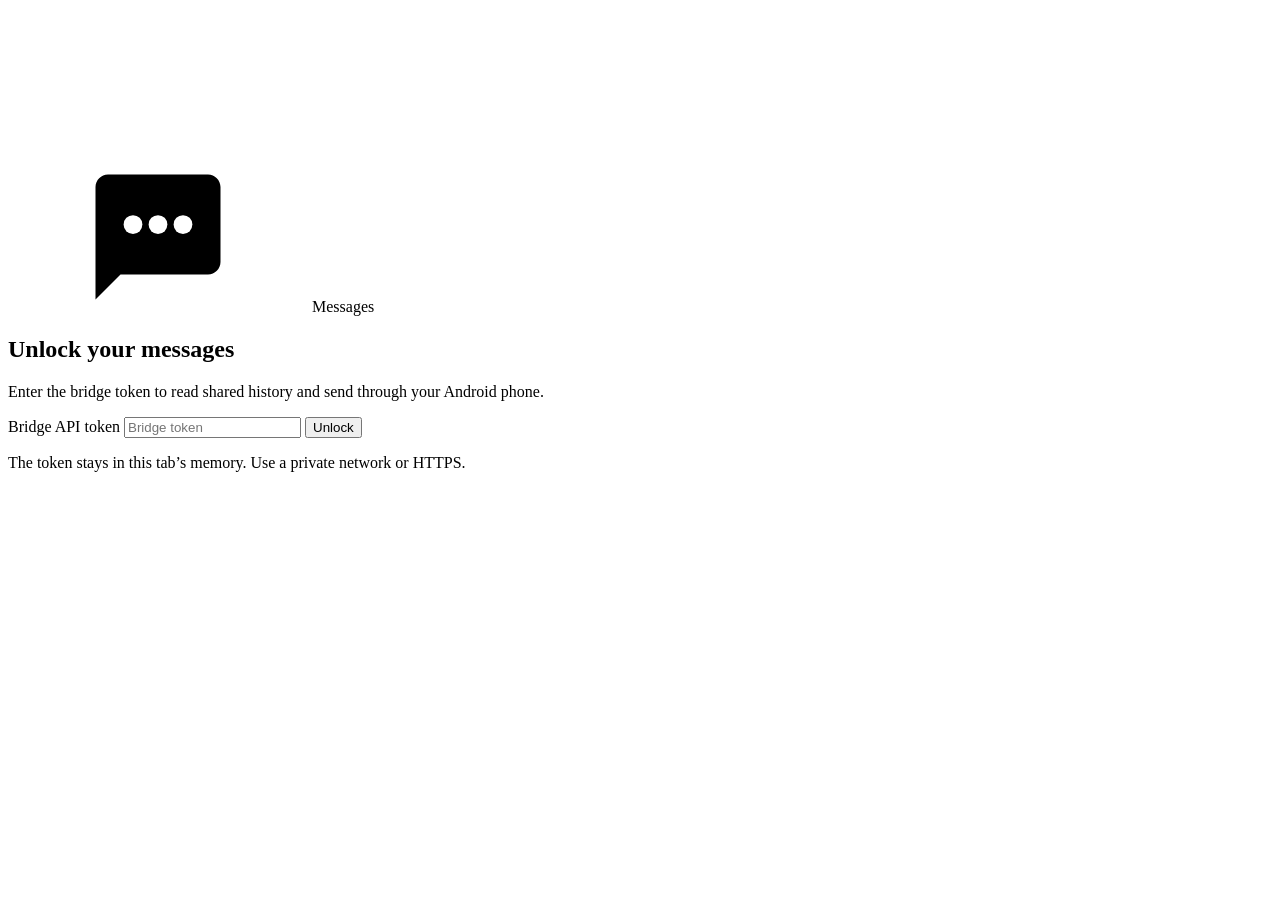
==== internal/api/web/index.html @ 803ba70d "Rebuild the web client in the Google Messages style with incremental rendering The client fetched ev" ====
<!doctype html>
<html lang="en">
  <head>
    <meta charset="utf-8" />
    <meta name="viewport" content="width=device-width, initial-scale=1" />
    <title>Messages</title>
    <meta name="theme-color" content="#f0f4f9" />
    <meta name="mobile-web-app-capable" content="yes" />
    <link rel="manifest" href="/manifest.webmanifest" />
    <link rel="icon" href="/icons/favicon-32.png" sizes="32x32" />
    <link rel="apple-touch-icon" href="/icons/icon-192.png" />
    <link rel="stylesheet" href="/style.css" />
    <script type="module" src="/app.js"></script>
  </head>
  <body>
    <svg hidden aria-hidden="true" xmlns="http://www.w3.org/2000/svg">
      <symbol id="i-logo" viewBox="0 0 24 24">
        <path
          d="M20 2H4c-1.1 0-2 .9-2 2v18l4-4h14c1.1 0 2-.9 2-2V4c0-1.1-.9-2-2-2z"
        />
        <circle cx="8" cy="10" r="1.5" fill="#fff" />
        <circle cx="12" cy="10" r="1.5" fill="#fff" />
        <circle cx="16" cy="10" r="1.5" fill="#fff" />
      </symbol>
      <symbol id="i-search" viewBox="0 0 24 24">
        <path
          d="M15.5 14h-.79l-.28-.27A6.471 6.471 0 0 0 16 9.5 6.5 6.5 0 1 0 9.5 16c1.61 0 3.09-.59 4.23-1.57l.27.28v.79l5 4.99L20.49 19l-4.99-5zm-6 0C7.01 14 5 11.99 5 9.5S7.01 5 9.5 5 14 7.01 14 9.5 11.99 14 9.5 14z"
        />
      </symbol>
      <symbol id="i-edit" viewBox="0 0 24 24">
        <path
          d="M3 17.25V21h3.75L17.81 9.94l-3.75-3.75L3 17.25zM20.71 7.04a.996.996 0 0 0 0-1.41l-2.34-2.34a.996.996 0 0 0-1.41 0l-1.83 1.83 3.75 3.75 1.83-1.83z"
        />
      </symbol>
      <symbol id="i-send" viewBox="0 0 24 24">
        <path d="M2.01 21L23 12 2.01 3 2 10l15 2-15 2z" />
      </symbol>
      <symbol id="i-add" viewBox="0 0 24 24">
        <path d="M19 13h-6v6h-2v-6H5v-2h6V5h2v6h6v2z" />
      </symbol>
      <symbol id="i-more" viewBox="0 0 24 24">
        <path
          d="M12 8c1.1 0 2-.9 2-2s-.9-2-2-2-2 .9-2 2 .9 2 2 2zm0 2c-1.1 0-2 .9-2 2s.9 2 2 2 2-.9 2-2-.9-2-2-2zm0 6c-1.1 0-2 .9-2 2s.9 2 2 2 2-.9 2-2-.9-2-2-2z"
        />
      </symbol>
      <symbol id="i-back" viewBox="0 0 24 24">
        <path
          d="M20 11H7.83l5.59-5.59L12 4l-8 8 8 8 1.41-1.41L7.83 13H20v-2z"
        />
      </symbol>
      <symbol id="i-close" viewBox="0 0 24 24">
        <path
          d="M19 6.41L17.59 5 12 10.59 6.41 5 5 6.41 10.59 12 5 17.59 6.41 19 12 13.41 17.59 19 19 17.59 13.41 12z"
        />
      </symbol>
      <symbol id="i-person" viewBox="0 0 24 24">
        <path
          d="M12 12c2.21 0 4-1.79 4-4s-1.79-4-4-4-4 1.79-4 4 1.79 4 4 4zm0 2c-2.67 0-8 1.34-8 4v2h16v-2c0-2.66-5.33-4-8-4z"
        />
      </symbol>
      <symbol id="i-group" viewBox="0 0 24 24">
        <path
          d="M16 11c1.66 0 2.99-1.34 2.99-3S17.66 5 16 5c-1.66 0-3 1.34-3 3s1.34 3 3 3zm-8 0c1.66 0 2.99-1.34 2.99-3S9.66 5 8 5C6.34 5 5 6.34 5 8s1.34 3 3 3zm0 2c-2.33 0-7 1.17-7 3.5V19h14v-2.5c0-2.33-4.67-3.5-7-3.5zm8 0c-.29 0-.62.02-.97.05 1.16.84 1.97 1.97 1.97 3.45V19h6v-2.5c0-2.33-4.67-3.5-7-3.5z"
        />
      </symbol>
      <symbol id="i-emoji" viewBox="0 0 24 24">
        <path
          d="M11.99 2C6.47 2 2 6.48 2 12s4.47 10 9.99 10C17.52 22 22 17.52 22 12S17.52 2 11.99 2zM12 20c-4.42 0-8-3.58-8-8s3.58-8 8-8 8 3.58 8 8-3.58 8-8 8zm3.5-9c.83 0 1.5-.67 1.5-1.5S16.33 8 15.5 8 14 8.67 14 9.5s.67 1.5 1.5 1.5zm-7 0c.83 0 1.5-.67 1.5-1.5S9.33 8 8.5 8 7 8.67 7 9.5 7.67 11 8.5 11zm3.5 6.5c2.33 0 4.31-1.46 5.11-3.5H6.89c.8 2.04 2.78 3.5 5.11 3.5z"
        />
      </symbol>
      <symbol id="i-download" viewBox="0 0 24 24">
        <path d="M19 9h-4V3H9v6H5l7 7 7-7zM5 18v2h14v-2H5z" />
      </symbol>
      <symbol id="i-file" viewBox="0 0 24 24">
        <path
          d="M14 2H6c-1.1 0-1.99.9-1.99 2L4 20c0 1.1.89 2 1.99 2H18c1.1 0 2-.9 2-2V8l-6-6zm2 16H8v-2h8v2zm0-4H8v-2h8v2zm-3-5V3.5L18.5 9H13z"
        />
      </symbol>
      <symbol id="i-lock" viewBox="0 0 24 24">
        <path
          d="M18 8h-1V6c0-2.76-2.24-5-5-5S7 3.24 7 6v2H6c-1.1 0-2 .9-2 2v10c0 1.1.9 2 2 2h12c1.1 0 2-.9 2-2V10c0-1.1-.9-2-2-2zm-6 9c-1.1 0-2-.9-2-2s.9-2 2-2 2 .9 2 2-.9 2-2 2zm3.1-9H8.9V6c0-1.71 1.39-3.1 3.1-3.1 1.71 0 3.1 1.39 3.1 3.1v2z"
        />
      </symbol>
      <symbol id="i-sync" viewBox="0 0 24 24">
        <path
          d="M12 4V1L8 5l4 4V6c3.31 0 6 2.69 6 6 0 1.01-.25 1.97-.7 2.8l1.46 1.46C19.54 15.03 20 13.57 20 12c0-4.42-3.58-8-8-8zm0 14c-3.31 0-6-2.69-6-6 0-1.01.25-1.97.7-2.8L5.24 7.74C4.46 8.97 4 10.43 4 12c0 4.42 3.58 8 8 8v3l4-4-4-4v3z"
        />
      </symbol>
      <symbol id="i-history" viewBox="0 0 24 24">
        <path
          d="M13 3c-4.97 0-9 4.03-9 9H1l3.89 3.89.07.14L9 12H6c0-3.87 3.13-7 7-7s7 3.13 7 7-3.13 7-7 7c-1.93 0-3.68-.79-4.94-2.06l-1.42 1.42C8.27 19.99 10.51 21 13 21c4.97 0 9-4.03 9-9s-4.03-9-9-9zm-1 5v5l4.28 2.54.72-1.21-3.5-2.08V8H12z"
        />
      </symbol>
      <symbol id="i-settings" viewBox="0 0 24 24">
        <path
          d="M19.14 12.94c.04-.3.06-.61.06-.94 0-.32-.02-.64-.07-.94l2.03-1.58a.49.49 0 0 0 .12-.61l-1.92-3.32a.488.488 0 0 0-.59-.22l-2.39.96c-.5-.38-1.03-.7-1.62-.94l-.36-2.54a.484.484 0 0 0-.48-.41h-3.84c-.24 0-.43.17-.47.41l-.36 2.54c-.59.24-1.13.57-1.62.94l-2.39-.96c-.22-.08-.47 0-.59.22L2.74 8.87c-.12.21-.08.47.12.61l2.03 1.58c-.05.3-.09.63-.09.94s.02.64.07.94l-2.03 1.58a.49.49 0 0 0-.12.61l1.92 3.32c.12.22.37.29.59.22l2.39-.96c.5.38 1.03.7 1.62.94l.36 2.54c.05.24.24.41.48.41h3.84c.24 0 .44-.17.47-.41l.36-2.54c.59-.24 1.13-.56 1.62-.94l2.39.96c.22.08.47 0 .59-.22l1.92-3.32c.12-.22.07-.47-.12-.61l-2.01-1.58zM12 15.6c-1.98 0-3.6-1.62-3.6-3.6s1.62-3.6 3.6-3.6 3.6 1.62 3.6 3.6-1.62 3.6-3.6 3.6z"
        />
      </symbol>
      <symbol id="i-devices" viewBox="0 0 24 24">
        <path
          d="M4 6h18V4H4c-1.1 0-2 .9-2 2v11H0v3h14v-3H4V6zm19 2h-6c-.55 0-1 .45-1 1v10c0 .55.45 1 1 1h6c.55 0 1-.45 1-1V9c0-.55-.45-1-1-1zm-1 9h-4v-7h4v7z"
        />
      </symbol>
      <symbol id="i-done-all" viewBox="0 0 24 24">
        <path
          d="M18 7l-1.41-1.41-6.34 6.34 1.41 1.41L18 7zm4.24-1.41L11.66 16.17 7.48 12l-1.41 1.41L11.66 19l12-12-1.42-1.41zM.41 13.41L6 19l1.41-1.41L1.83 12 .41 13.41z"
        />
      </symbol>
      <symbol id="i-info" viewBox="0 0 24 24">
        <path
          d="M12 2C6.48 2 2 6.48 2 12s4.48 10 10 10 10-4.48 10-10S17.52 2 12 2zm1 15h-2v-2h2v2zm0-4h-2V7h2v6z"
        />
      </symbol>
      <symbol id="i-copy" viewBox="0 0 24 24">
        <path
          d="M16 1H4c-1.1 0-2 .9-2 2v14h2V3h12V1zm3 4H8c-1.1 0-2 .9-2 2v14c0 1.1.9 2 2 2h11c1.1 0 2-.9 2-2V7c0-1.1-.9-2-2-2zm0 16H8V7h11v14z"
        />
      </symbol>
      <symbol id="i-image" viewBox="0 0 24 24">
        <path
          d="M21 19V5c0-1.1-.9-2-2-2H5c-1.1 0-2 .9-2 2v14c0 1.1.9 2 2 2h14c1.1 0 2-.9 2-2zM8.5 13.5l2.5 3.01L14.5 12l4.5 6H5l3.5-4.5z"
        />
      </symbol>
      <symbol id="i-check" viewBox="0 0 24 24">
        <path d="M9 16.17L4.83 12l-1.42 1.41L9 19 21 7l-1.41-1.41z" />
      </symbol>
    </svg>

    <section id="login" class="lock">
      <div class="lock-card">
        <div class="lock-brand">
          <svg class="logo"><use href="#i-logo" /></svg>
          <span>Messages</span>
        </div>
        <h1>Unlock your messages</h1>
        <p>
          Enter the bridge token to read shared history and send through your
          Android phone.
        </p>
        <form id="login-form">
          <label class="sr-only" for="token">Bridge API token</label>
          <input
            type="password"
            id="token"
            autocomplete="off"
            required
            placeholder="Bridge token"
          />
          <button type="submit" class="filled">Unlock</button>
        </form>
        <p class="hint">
          The token stays in this tab’s memory. Use a private network or HTTPS.
        </p>
      </div>
    </section>

    <div id="app" class="app" hidden>
      <aside class="list-pane">
        <header class="list-header">
          <div class="brand">
            <svg class="logo"><use href="#i-logo" /></svg>
            <span>Messages</span>
          </div>
          <div class="menu-anchor">
            <button
              id="main-menu-button"
              class="icon-button"
              type="button"
              aria-label="More options"
              aria-haspopup="menu"
            >
              <svg><use href="#i-more" /></svg>
            </button>
            <div id="main-menu" class="menu" role="menu" hidden>
              <button type="button" role="menuitem" id="sync">
                <svg><use href="#i-sync" /></svg>Sync recent history
              </button>
              <button type="button" role="menuitem" id="open-history">
                <svg><use href="#i-history" /></svg>Import phone history
              </button>
              <button type="button" role="menuitem" id="open-pairing">
                <svg><use href="#i-devices" /></svg>Pair device
              </button>
              <button type="button" role="menuitem" id="open-settings">
                <svg><use href="#i-settings" /></svg>Settings
              </button>
              <button type="button" role="menuitem" id="logout">
                <svg><use href="#i-lock" /></svg>Lock
              </button>
            </div>
          </div>
        </header>
        <div id="banner" class="banner" hidden>
          <svg><use href="#i-info" /></svg>
          <span id="banner-text"></span>
          <button id="banner-action" type="button" class="text-button"></button>
        </div>
        <div id="session-boundary" class="banner info" hidden>
          <svg><use href="#i-info" /></svg>
          <span id="session-boundary-text"></span>
        </div>
        <label class="search">
          <svg><use href="#i-search" /></svg>
          <span class="sr-only">Search conversations</span>
          <input
            id="search"
            type="search"
            placeholder="Search conversations"
            autocomplete="off"
          />
        </label>
        <button id="new-conversation" class="start-chat" type="button">
          <svg><use href="#i-edit" /></svg>Start chat
        </button>
        <nav id="conversations" aria-label="Conversations"></nav>
      </aside>

      <main class="thread-pane">
        <div id="empty" class="empty">
          <svg class="logo"><use href="#i-logo" /></svg>
          <h2>Select a conversation</h2>
          <p>Choose a conversation to read or reply.</p>
        </div>

        <section id="new-chat" class="thread" hidden>
          <header class="thread-header">
            <button
              class="icon-button back"
              type="button"
              data-back
              aria-label="Back"
            >
              <svg><use href="#i-back" /></svg>
            </button>
            <h1>New conversation</h1>
          </header>
          <form id="new-conversation-form" class="new-chat-form">
            <label class="to-field">
              <span>To:</span>
              <input
                id="recipients"
                type="text"
                inputmode="tel"
                autocomplete="off"
                placeholder="Phone numbers, e.g. +14155550100"
              />
            </label>
            <p class="hint">
              International numbers separated by spaces or commas. Your phone
              creates the conversation.
            </p>
            <div class="button-row">
              <button
                id="cancel-conversation"
                type="button"
                class="text-button"
              >
                Cancel
              </button>
              <button id="create-conversation" type="submit" class="filled">
                Create
              </button>
            </div>
            <p id="conversation-status" class="hint" role="status"></p>
          </form>
        </section>

        <section id="thread" class="thread" hidden>
          <header class="thread-header">
            <button
              class="icon-button back"
              type="button"
              data-back
              aria-label="Back"
            >
              <svg><use href="#i-back" /></svg>
            </button>
            <div id="thread-avatar" class="avatar"></div>
            <div class="thread-titles">
              <h1 id="thread-title"></h1>
              <p id="thread-info"></p>
            </div>
            <div class="menu-anchor">
              <button
                id="thread-menu-button"
                class="icon-button"
                type="button"
                aria-label="Conversation options"
                aria-haspopup="menu"
              >
                <svg><use href="#i-more" /></svg>
              </button>
              <div id="thread-menu" class="menu" role="menu" hidden>
                <button type="button" role="menuitem" id="mark-read">
                  <svg><use href="#i-done-all" /></svg>Mark as read
                </button>
                <button type="button" role="menuitem" id="import-conversation">
                  <svg><use href="#i-history" /></svg>Import history from phone
                </button>
              </div>
            </div>
          </header>
          <div id="messages">
            <div id="older" class="older" hidden>
              <button type="button" class="text-button">
                Load older messages
              </button>
            </div>
            <div id="rows"></div>
            <div id="typing" class="typing" hidden>
              <span></span><span></span><span></span>
            </div>
          </div>
          <div id="pending-send" class="pending-send" hidden>
            <span id="pending-send-text"></span>
            <button id="retry-send" type="button" class="text-button">
              Retry
            </button>
            <button id="discard-send" type="button" class="text-button">
              Discard
            </button>
          </div>
          <form id="compose" class="compose">
            <div id="selected-attachments" class="chips"></div>
            <div class="compose-row">
              <label class="icon-button attach" title="Attach files">
                <svg><use href="#i-add" /></svg>
                <span class="sr-only">Attach files</span>
                <input id="attachments" type="file" multiple />
              </label>
              <label class="sr-only" for="text">Message</label>
              <textarea
                id="text"
                rows="1"
                maxlength="16000"
                placeholder="Text message"
              ></textarea>
              <button id="send" type="submit" class="send" aria-label="Send">
                <svg><use href="#i-send" /></svg>
              </button>
            </div>
            <p id="send-hint" class="send-hint"></p>
          </form>
        </section>
      </main>
    </div>

    <dialog id="settings-dialog" class="dialog">
      <header>
        <h2>Settings</h2>
        <button type="button" class="icon-button" data-close aria-label="Close">
          <svg><use href="#i-close" /></svg>
        </button>
      </header>
      <section>
        <h3>Phone connection</h3>
        <p><strong id="status">Locked</strong></p>
        <p id="provider-detail" class="hint"></p>
        <p id="sync-status" class="hint"></p>
        <div id="connection-actions" hidden>
          <p id="connection-recovery" class="hint"></p>
          <button id="retry-connection" type="button" class="tonal">
            Retry connection
          </button>
        </div>
        <div class="button-row">
          <button id="settings-sync" type="button" class="text-button">
            Sync recent history
          </button>
          <button id="settings-pairing" type="button" class="text-button">
            Pair / re-pair
          </button>
        </div>
      </section>
      <section>
        <h3>Notifications</h3>
        <label class="switch">
          <input id="notify" type="checkbox" />
          <span
            >Notify on new messages, including while this app is closed</span
          >
        </label>
        <button id="test-notification" type="button" class="text-button" hidden>
          Send a test notification
        </button>
      </section>
      <section>
        <h3>Typing</h3>
        <label class="switch">
          <input id="send-typing" type="checkbox" checked />
          <span>Send typing indicators</span>
        </label>
      </section>
    </dialog>

    <dialog id="pairing-dialog" class="dialog">
      <header>
        <h2>Pair with Google Messages</h2>
        <button type="button" class="icon-button" data-close aria-label="Close">
          <svg><use href="#i-close" /></svg>
        </button>
      </header>
      <ol class="steps">
        <li>
          <a href="/pairing-helper.zip" download>Download the pairing helper</a>
          and install it as an unpacked Chrome extension.
        </li>
        <li>
          <a
            href="https://messages.google.com/web"
            target="_blank"
            rel="noreferrer"
            >Sign in to Google Messages for web</a
          >.
        </li>
        <li>
          Start pairing below, then enter the bridge URL and ticket in the
          helper popup and choose Connect.
        </li>
      </ol>
      <p class="warning">
        Starting a re-pair cancels queued operations before changing phones.
        Review each recipient and submit again afterward.
      </p>
      <button id="start-pairing" type="button" class="filled">
        Start pairing
      </button>
      <div id="pairing-fields" hidden>
        <label for="bridge-url">Bridge URL</label>
        <div class="copy-field">
          <input id="bridge-url" type="text" readonly />
          <button
            data-copy="bridge-url"
            type="button"
            class="icon-button"
            aria-label="Copy URL"
          >
            <svg><use href="#i-copy" /></svg>
          </button>
        </div>
        <label for="pairing-ticket">Pairing ticket</label>
        <div class="copy-field">
          <input id="pairing-ticket" type="text" readonly />
          <button
            data-copy="pairing-ticket"
            type="button"
            class="icon-button"
            aria-label="Copy ticket"
          >
            <svg><use href="#i-copy" /></svg>
          </button>
        </div>
      </div>
      <div id="pairing-emoji" class="pairing-emoji" hidden></div>
      <p id="pairing-status" role="status" class="hint"></p>
      <button id="cancel-pairing" type="button" class="text-button" hidden>
        Cancel pairing
      </button>
    </dialog>

    <dialog id="history-dialog" class="dialog">
      <header>
        <h2>Phone history</h2>
        <button type="button" class="icon-button" data-close aria-label="Close">
          <svg><use href="#i-close" /></svg>
        </button>
      </header>
      <p class="hint">
        Imports inbox, archive, and spam, then fetches every message page from
        your phone.
      </p>
      <button id="import-all" type="button" class="tonal">Import all</button>
      <p id="history-summary" class="hint"></p>
      <div id="history-jobs" aria-live="polite"></div>
    </dialog>

    <div
      id="notice"
      class="snackbar"
      role="status"
      aria-live="polite"
      hidden
    ></div>
  </body>
</html>
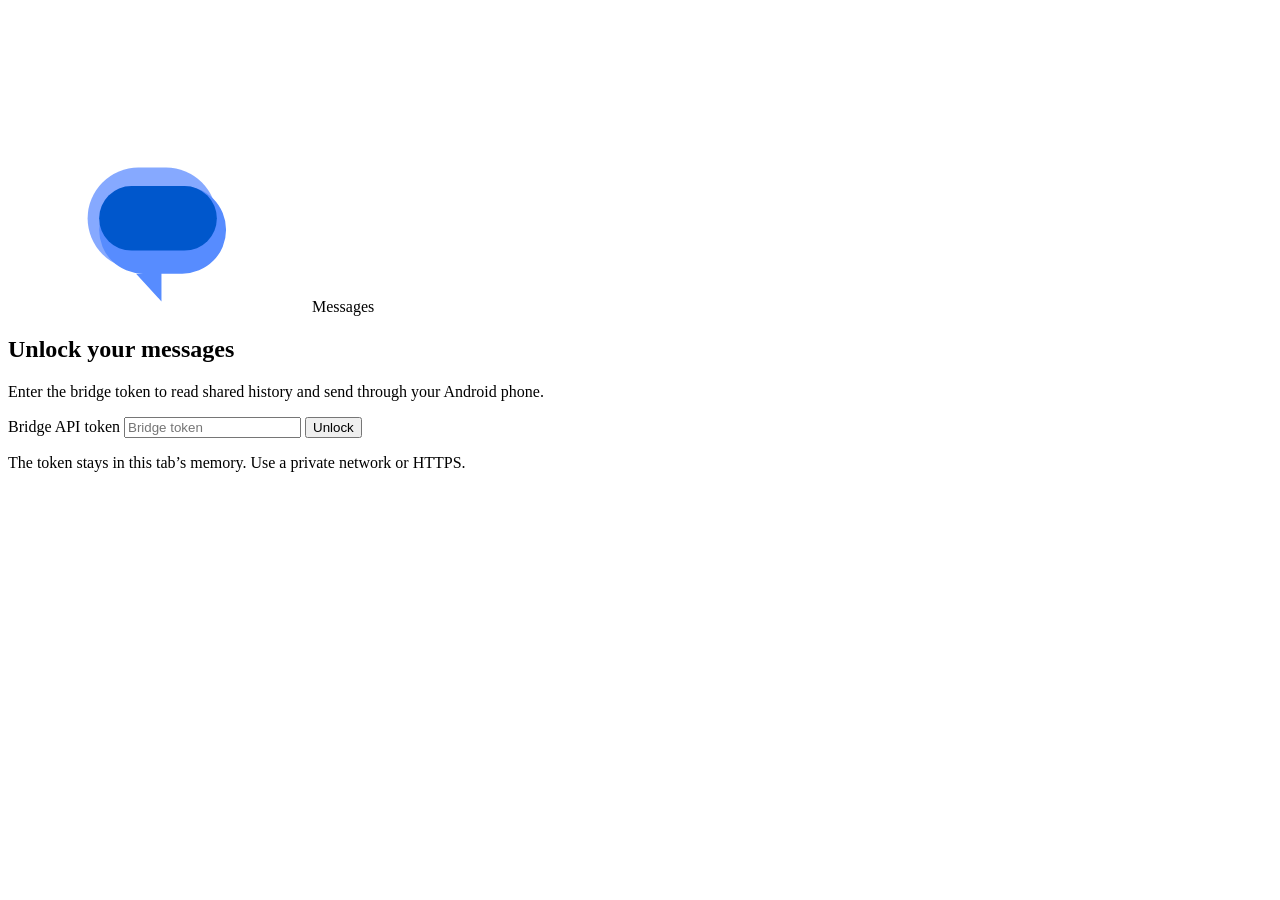
==== commit c3d1b3f0: "Use the Google Messages icon for the app and header mark The favicon and PWA icons are the 2022 roun" ====
--- a/internal/api/web/index.html
+++ b/internal/api/web/index.html
@@ -14,13 +14,16 @@
   </head>
   <body>
     <svg hidden aria-hidden="true" xmlns="http://www.w3.org/2000/svg">
-      <symbol id="i-logo" viewBox="0 0 24 24">
-        <path
-          d="M20 2H4c-1.1 0-2 .9-2 2v18l4-4h14c1.1 0 2-.9 2-2V4c0-1.1-.9-2-2-2z"
-        />
-        <circle cx="8" cy="10" r="1.5" fill="#fff" />
-        <circle cx="12" cy="10" r="1.5" fill="#fff" />
-        <circle cx="16" cy="10" r="1.5" fill="#fff" />
+      <symbol id="i-logo" viewBox="95 108 325 325">
+        <path
+          fill="#86a9ff"
+          d="M215 120h60a110 110 0 0 1 0 220h-60a110 110 0 0 1 0-220z"
+        />
+        <path
+          fill="#578cff"
+          d="M225 160h85a95 95 0 0 1 0 190h-45v60l-55-60h15a95 95 0 0 1 0-190z"
+        />
+        <rect fill="#0057cc" x="130" y="160" width="255" height="140" rx="70" />
       </symbol>
       <symbol id="i-search" viewBox="0 0 24 24">
         <path
